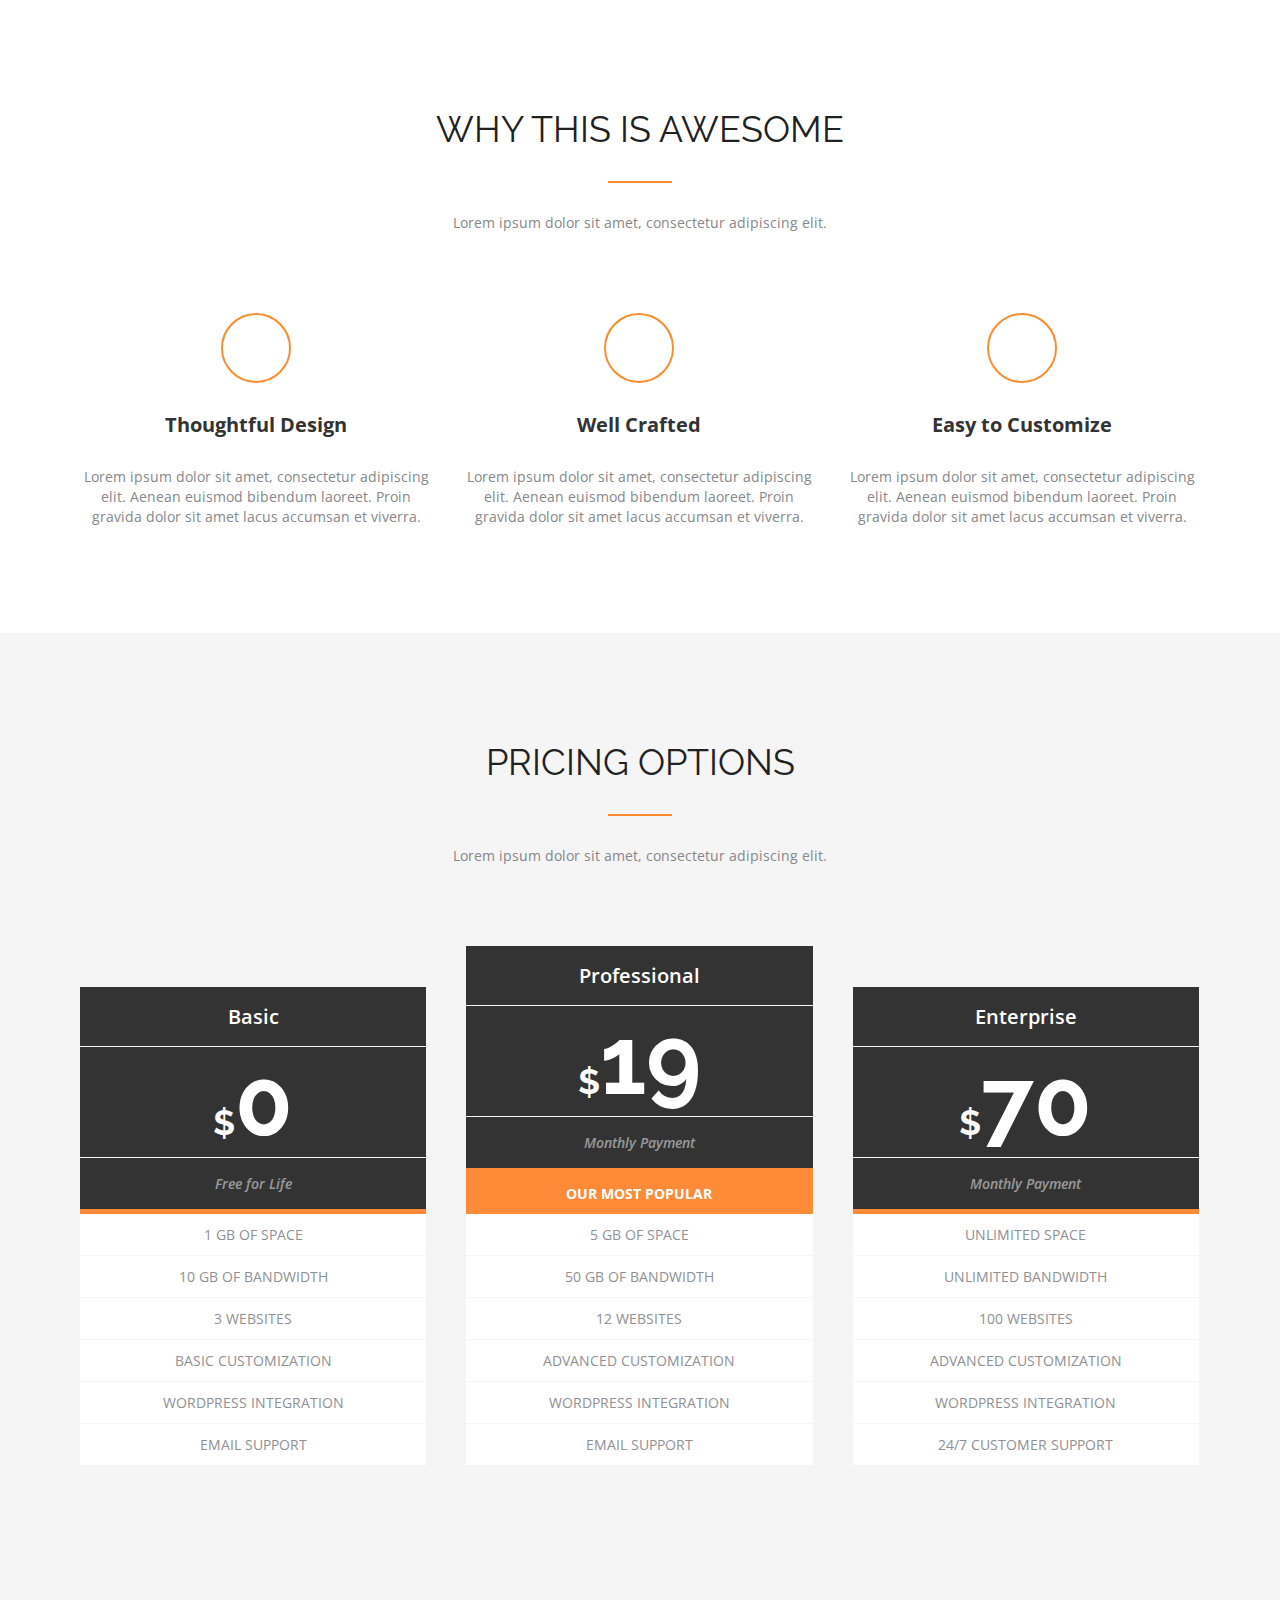
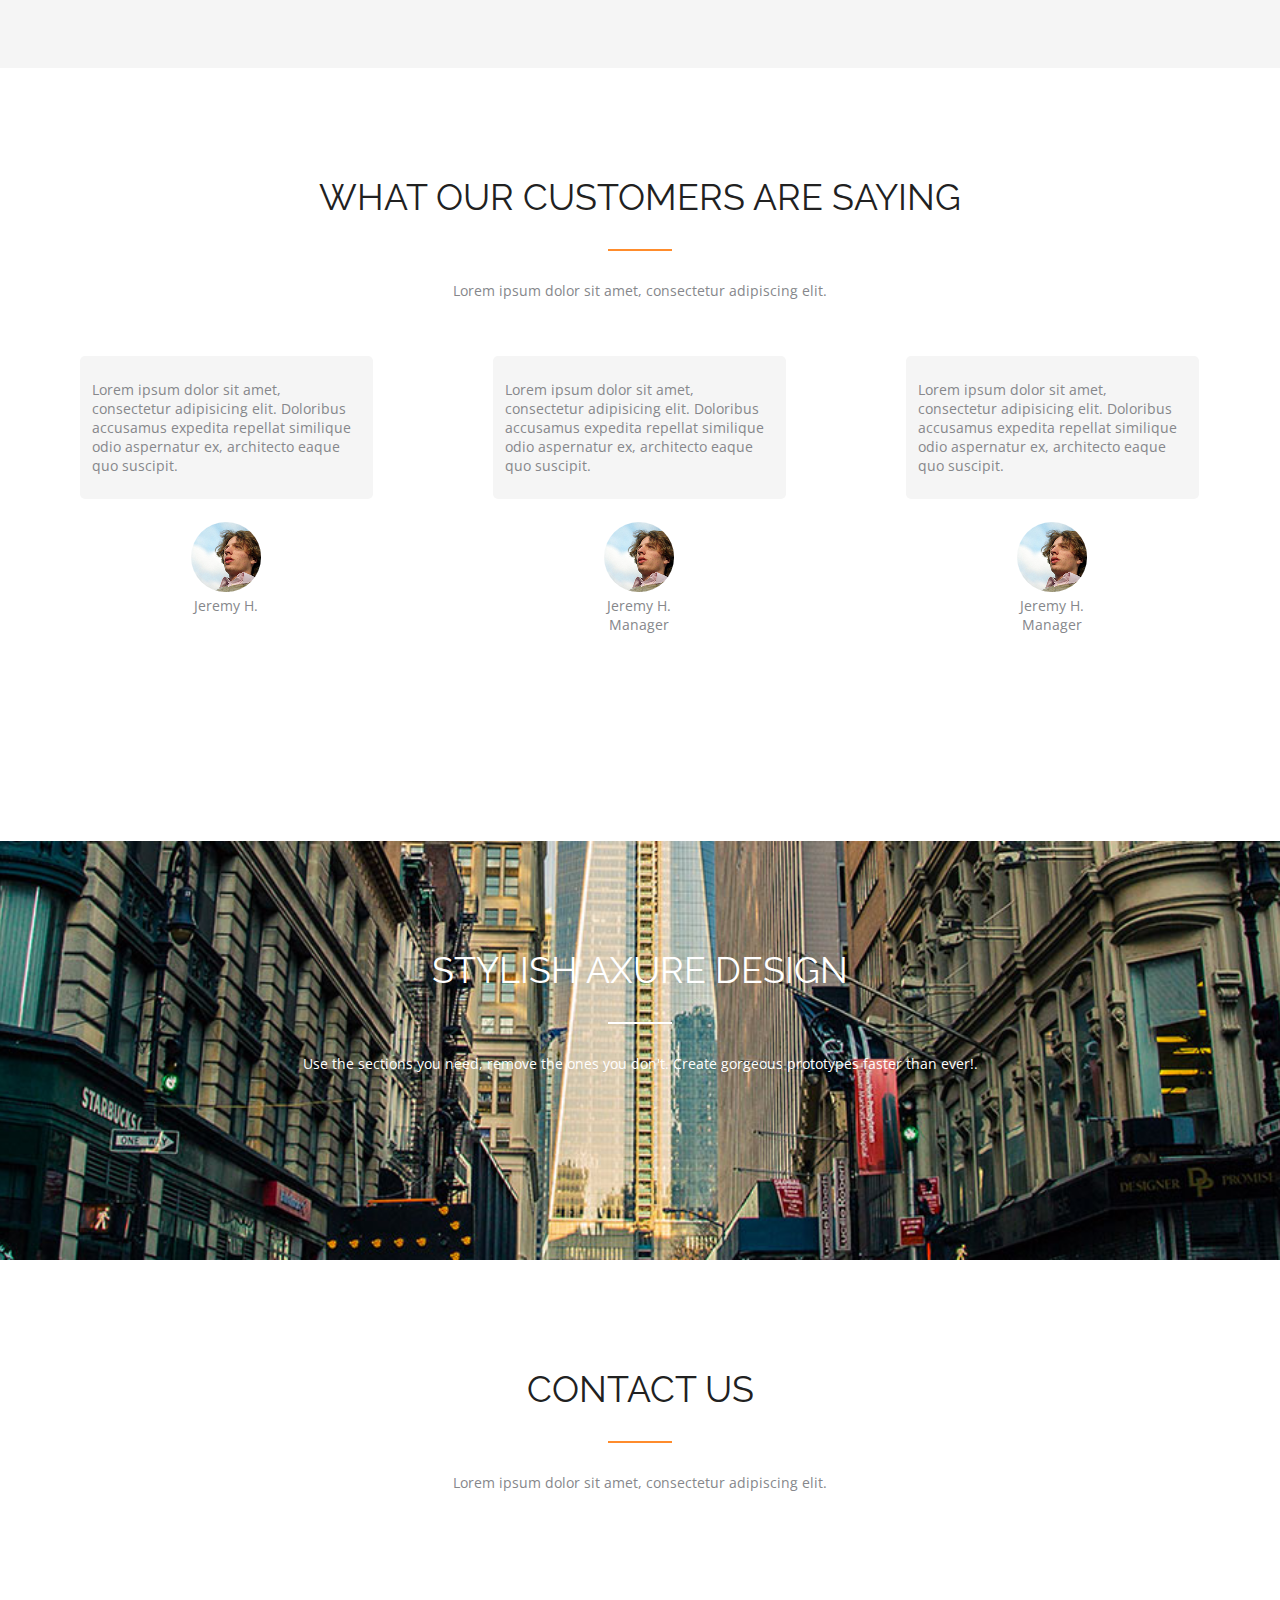
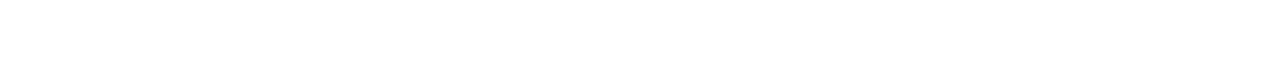
==== Homework/index.html @ 45e9faf8 "Add files via upload" ====
<!DOCTYPE html>
<html lang="en">
<head>
    <meta charset="UTF-8">
    <title>AXIT</title>
    <link href="https://fonts.googleapis.com/css?family=Open+Sans:400,600,600i,700|Raleway:400,400i,600,600i,700&display=swap&subset=cyrillic,cyrillic-ext" rel="stylesheet">
    <!--<link rel="stylesheet" href="css/reset.css">-->
    <link rel="stylesheet" href="css/style.css">
</head>
<body>
<div class="section advantages">
    <div class="container">
        <div class="section-title">
            <h3>WHY THIS IS AWESOME</h3>
            <!--<div class="underline"></div>-->
            <p>Lorem ipsum dolor sit amet, consectetur adipiscing elit.</p>
        </div>
        <div class="main advantages">
            <div class="column">
                <div class="icon"><span class="icon_lightbulb"></span></div>
                <h5>Thoughtful Design</h5>
                <p>Lorem ipsum dolor sit amet, consectetur adipiscing
                    elit. Aenean euismod bibendum laoreet. Proin gravida
                    dolor sit amet lacus accumsan et viverra.</p>
            </div>
            <div class="column">
                <div class="icon"><span class="icon_keyboard"></span>
                </div>
                <h5>Well Crafted</h5>
                <p>Lorem ipsum dolor sit amet, consectetur adipiscing
                    elit. Aenean euismod bibendum laoreet. Proin gravida
                    dolor sit amet lacus accumsan et viverra.</p>
            </div>
            <div class="column">
                <div class="icon"><span class="icon_flash"></span>
                    <!--<img src="img/flash.svg" alt="flash">--></div>
                <h5>Easy to Customize</h5>
                <p>Lorem ipsum dolor sit amet, consectetur adipiscing
                    elit. Aenean euismod bibendum laoreet. Proin gravida
                    dolor sit amet lacus accumsan et viverra.</p>
            </div>
        </div>
    </div>
</div>
<div class="section price">
    <div class="container">
        <div class="section-title">
            <h3>PRICING OPTIONS</h3>
            <!--<div class="underline"></div>-->
            <p>Lorem ipsum dolor sit amet, consectetur adipiscing elit.</p>
        </div>
        <div class="main price-main">
            <div class="column">
                <ul>
                    <li class="subscribe-name">Basic</li>
                    <li class="subscribe-price"><span class="dollar-sign">$</span>0</li>
                    <li class="subscribe-duration">Free for Life</li>
                    <li class="subscribe-description">1 gb of space</li>
                    <li class="subscribe-description">10 gb of bandwidth</li>
                    <li class="subscribe-description">3 websites</li>
                    <li class="subscribe-description">Basic Customization</li>
                    <li class="subscribe-description">wordpress integration</li>
                    <li class="subscribe-description">email support</li>
                </ul>
            </div>


            <div class="column">
                <ul>
                    <li class="subscribe-name">Professional</li>
                    <li class="subscribe-price"><span class="dollar-sign">$</span>19</li>
                    <li class="subscribe-duration">Monthly Payment</li>
                    <li class="subscribe-popular">OUR MOST POPULAR</li>
                    <li class="subscribe-description">5 gb of space</li>
                    <li class="subscribe-description">50 gb of bandwidth</li>
                    <li class="subscribe-description">12 websites</li>
                    <li class="subscribe-description">Advanced Customization</li>
                    <li class="subscribe-description">wordpress integration</li>
                    <li class="subscribe-description">email support</li>
                </ul>
            </div>
            <div class="column">
                <ul>
                    <li class="subscribe-name">Enterprise</li>
                    <li class="subscribe-price"><span class="dollar-sign">$</span>70</li>
                    <li class="subscribe-duration">Monthly Payment</li>
                    <li class="subscribe-description">Unlimited space</li>
                    <li class="subscribe-description">unlimited bandwidth</li>
                    <li class="subscribe-description">100 websites</li>
                    <li class="subscribe-description">Advanced Customization</li>
                    <li class="subscribe-description">wordpress integration</li>
                    <li class="subscribe-description">24/7 customer support</li>
                </ul>
            </div>
        </div>
    </div>
</div>
<div class="section reviews">
    <div class="container">
        <div class="section-title">
            <h3>WHAT OUR CUSTOMERS ARE SAYING</h3>
            <!--<div class="underline"></div>-->
            <p>Lorem ipsum dolor sit amet, consectetur adipiscing elit.</p>
        </div>
        <div class="main reviews-main">
            <div class="column">
                <div class="reviews-text">
                    Lorem ipsum dolor sit amet,
                    consectetur adipisicing elit. Doloribus
                    accusamus expedita repellat similique
                    odio aspernatur ex, architecto eaque
                    quo suscipit.
                </div>
                <ul class="reviews-author">
                    <li class="avatar-author"><img src="img/avatar.png" alt="avatar"></li>
                    <li>Jeremy H.</li>
                </ul>
                <!--<div class="reviews-author">
                    <div class="avatar-author">
                        <img src="img/avatar.png" alt="avatar">
                    </div>
                    <div class="name-author">Jeremy H.</div>
                    <div class="position-author">Manager</div>
                </div>-->

            </div>
            <div class="column">
                <div class="reviews-text">
                    Lorem ipsum dolor sit amet,
                    consectetur adipisicing elit. Doloribus
                    accusamus expedita repellat similique
                    odio aspernatur ex, architecto eaque
                    quo suscipit.
                </div>
                <div class="reviews-author">
                    <div class="avatar-author">
                        <img src="img/avatar.png" alt="avatar">
                    </div>
                    <div class="name-author">Jeremy H.</div>
                    <div class="position-author">Manager</div>
                </div>
            </div>
            <div class="column">
                <div class="reviews-text">
                    Lorem ipsum dolor sit amet,
                    consectetur adipisicing elit. Doloribus
                    accusamus expedita repellat similique
                    odio aspernatur ex, architecto eaque
                    quo suscipit.
                </div>
                <div class="reviews-author">
                    <div class="avatar-author">
                        <img src="img/avatar.png" alt="avatar">
                    </div>
                    <div class="name-author">Jeremy H.</div>
                    <div class="position-author">Manager</div>
                </div>
            </div>
        </div>
    </div>
</div>
<div class="section stylish">
    <div class="container">
        <div class="section-title">
            <h3>STYLISH AXURE DESIGN</h3>
            <!--<div class="underline"></div>-->
            <p>Use the sections you need, remove the ones you don't.  Create gorgeous prototypes faster than ever!.</p>
        </div>
    </div>
</div>
<div class="section contacts">
    <div class="container">
        <div class="section-title">
            <h3>CONTACT US</h3>
            <!--<div class="underline"></div>-->
            <p>Lorem ipsum dolor sit amet, consectetur adipiscing elit.</p>
        </div>
    </div>
</div>
</body>
</html>
---- Homework/css/style.css ----
/*font-family: 'Open Sans', sans-serif;
font-family: 'Raleway', sans-serif;*/
* {
    margin: 0;
    padding: 0;
    font-size: 100%;
    box-sizing: border-box;
}
.section {
    padding: 108px 0 106px;

}

.container {
    max-width: 1120px;
    padding: 0 15px;
    width: 100%;
    margin: auto;
    box-sizing: content-box;
}

.section.advantages {
    text-align: center;
}

.section-title h3 {
    font-family: 'Raleway', sans-serif;
    font-size: 36px;
    color: #212121;
    line-height: 43px;
    text-transform: uppercase;
    font-weight: normal;
    margin-bottom: 30px;
}
.section-title h3:after {
    content: '';
    display: block;
    margin: 30px auto 30px;
    background: #ff8c2c;
    width: 64px;
    height: 2px;

}

/*.section-title .underline {
    margin: auto;
    max-width: 64px;
    border-bottom: 2px solid #ff8c2c;
    text-align: center;
    margin-bottom: 30px;
}*/

.section-title p {
    font-family: 'Open Sans', sans-serif;
    font-size: 14px;
    line-height: 20px;
    color: #86878b;
    margin-bottom: 80px;
}

.main {
    display: flex;
    flex-direction: row;
    margin: 0 -15px;
}

.column {
    width: 33.3%;
}

.main.advantages .column{
    padding: 0 15px;
    align-items: flex-start;
}



.main.advantages .icon {
    width: 70px;
    height: 70px;
    border: 2px solid #ff8c2c;
    border-radius: 50%;
    font-size: 32px;
    color: #ff8c2c;
    line-height: 70px;
    margin: auto;
    margin-bottom: 30px;
    display: flex;
}
.main.advantages span {
    margin: auto;
}

.main.advantages span.icon_lightbulb {
    background-image: url("../img/lightbulb.svg");
}

.main.advantages span.icon_keyboard {
    background-image: url("../img/keyboard.svg");
}
.main.advantages span.icon_flashflash {
    background-image: url("../img/flash.svg");
}

.advantages h5 {
    font-family: 'Open Sans', sans-serif;
    font-weight: bold;
    font-size: 20px;
    line-height: 24px;
    color: #333333;
    margin-bottom: 30px;

}

.advantages p {
    font-family: 'Open Sans', sans-serif;
    font-weight: normal;
    font-size: 14px;
    line-height: 20px;
    color: #86878b;
}

.section.price {
    text-align: center;
    background-color: #f5f5f5;
}

.main.price-main {
    align-items: flex-end;
    margin: 0 -20px;
}
ul {
    list-style-type: none;
    margin-bottom: 96px;
}

.main.price-main .column{
    padding: 0 20px;
    /*align-items: flex-end;*/

}
.price-main ul{
    font-size: 14px;


}
.price-main li.subscribe-name {
    background: #333333;
    border-bottom: 1px solid #f5f5f5;
    color: #fff;
    font-family: 'Open Sans', sans-serif;
    font-weight: 600;
    font-size: 20px;
    line-height: 59px;
    vertical-align: middle;

}
.price-main li.subscribe-price {
    background: #333333;
    border-bottom: 1px solid #f5f5f5;
    color: #fff;
    font-family:'Raleway', sans-serif;
    font-weight: bold;
    font-size: 94px;
    vertical-align: bottom;
    /*height: 100px;*/
}
.price-main li.subscribe-price span.dollar-sign{
    font-family: 'Raleway', sans-serif;
    font-weight: bold;
    font-size: 35px;
}
.price-main li.subscribe-duration {
    background: #333333;
    color: rgba(255, 255, 255, .5);
    border-bottom: 5px solid #ff8b38;
    font-family: 'Open Sans', sans-serif;
    font-weight: 600;
    font-style: italic;
    line-height: 51px;
    vertical-align: middle;

}
.price-main li.subscribe-popular {
    background: #ff8b38;
    color: #fff;
    font-family: 'Open Sans', sans-serif;
    font-weight: bold;
    font-size: 14px;
    line-height: 41px;
    vertical-align: middle;

}
.price-main li.subscribe-description {
    background: #fff;
    text-transform: uppercase;
    font-family:  'Open Sans', sans-serif;
    color: #8f9094;
    font-weight: normal;
    border-bottom: 1px solid #f5f5f5;
    line-height: 41px;
    vertical-align: middle;
}

.section.reviews {
    text-align: center;
}
.section.reviews .section-title p {
    margin-bottom: 55px;
}
.main.reviews-main {
    align-items: flex-start;
    margin: 0 -60px;

}
.main .column {
    padding: 0 60px;
}

.reviews-author {
    font-family: 'Open Sans', sans-serif;
    font-size: 14px;
    color: #86878b;
    margin-bottom: 101px;
}
/*.main.reviews-main .column .reviews-author {
    flex-direction: column;
}*/
.main .column .reviews-text {
    background: #f5f5f5;
    padding: 24px 12px;
    border-radius: 5px;
    font-family: 'Open Sans', sans-serif;
    font-size: 14px;
    color: #86878b;
    margin-bottom: 23px;
    text-align: left;
 }

/*
Чушь муть и компот
ul.reviews-author {
    display: inline-block;
}

.avatar-author {
    !*width: 50%;*!
    text-align: left;
}
.name-author {
    !*width: 50%;*!
    text-align: left;
}
*/

.section.stylish {
    text-align: center;
    background: url("../img/bg_stylish.jpg") no-repeat center top / cover;

}

.section.stylish .section-title h3 {
    color: #fff;
}

.section.stylish  .section-title h3:after {
    content: '';
    display: block;
    margin: 30px auto 30px;
    background: #fff;
    width: 64px;
    height: 2px;
}

.section.stylish .section-title p {
    color: #fff;
}


.section.contacts {
    text-align: center;
}
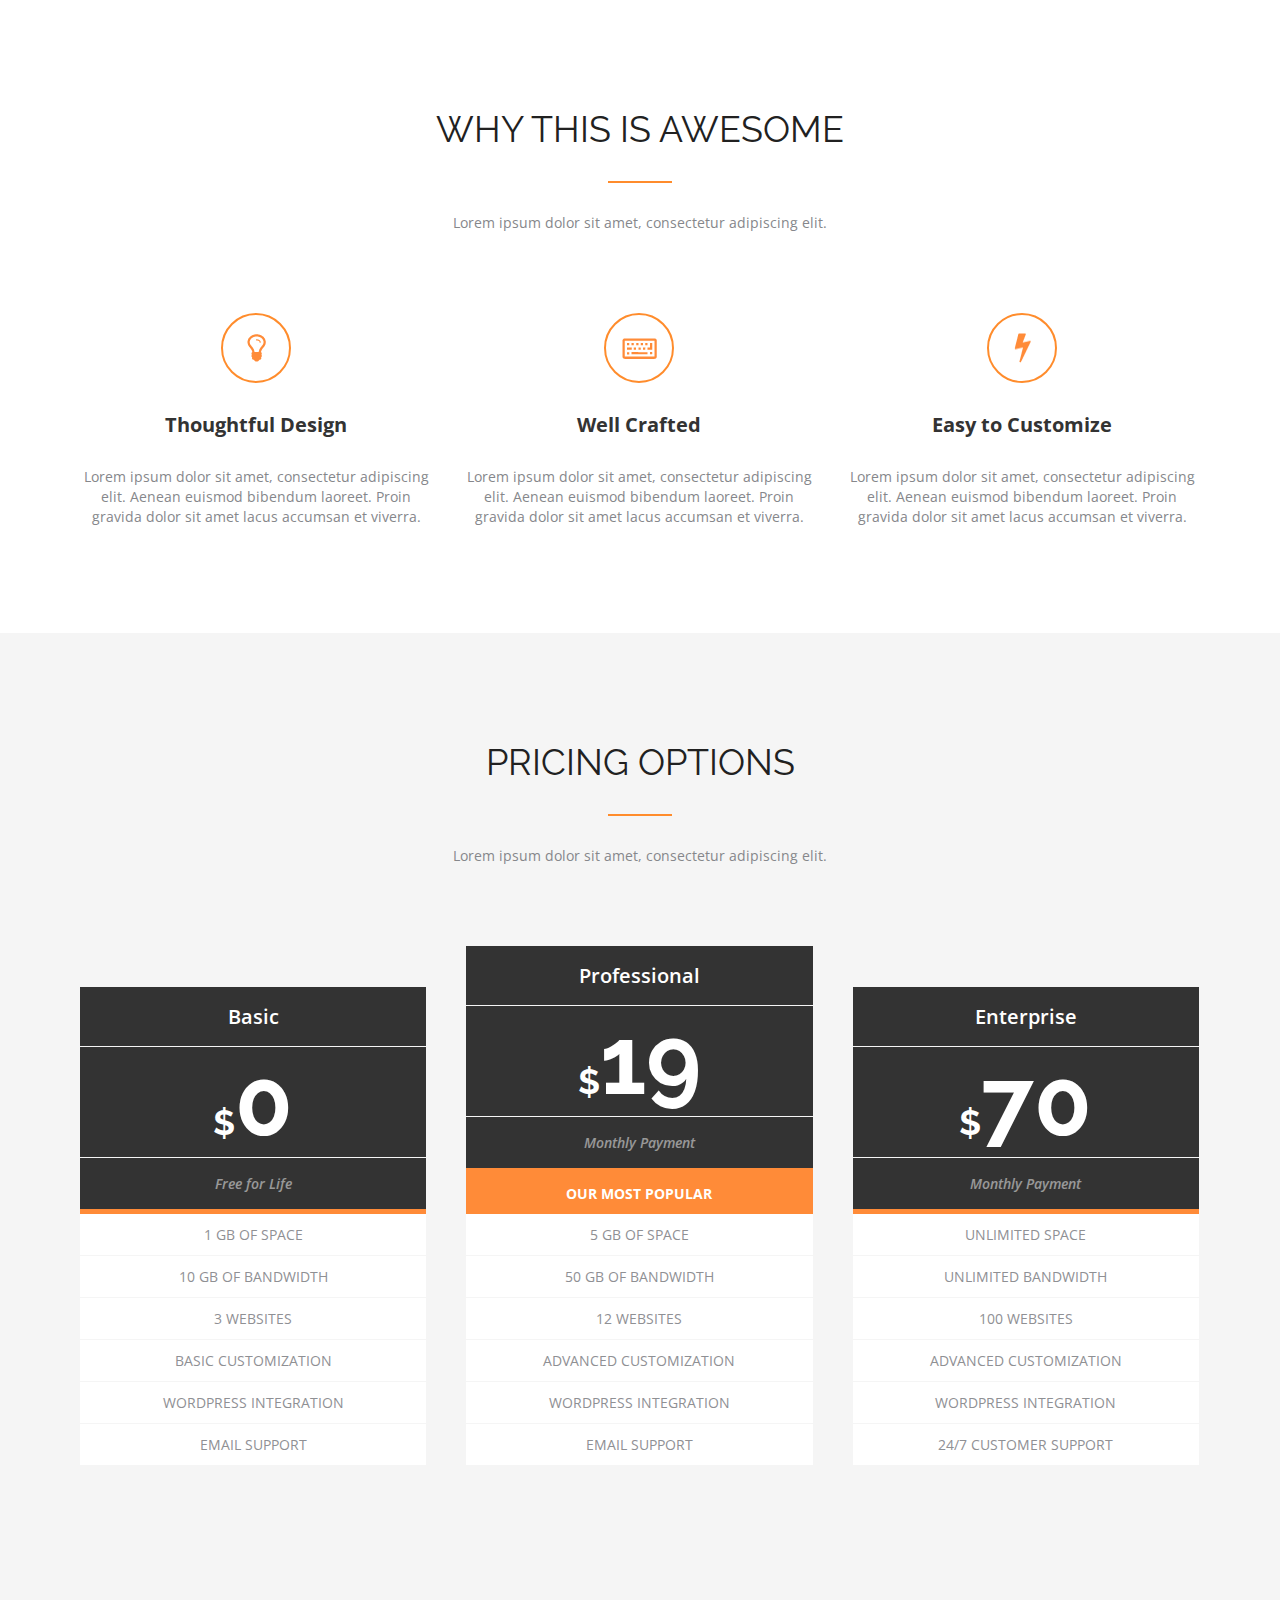
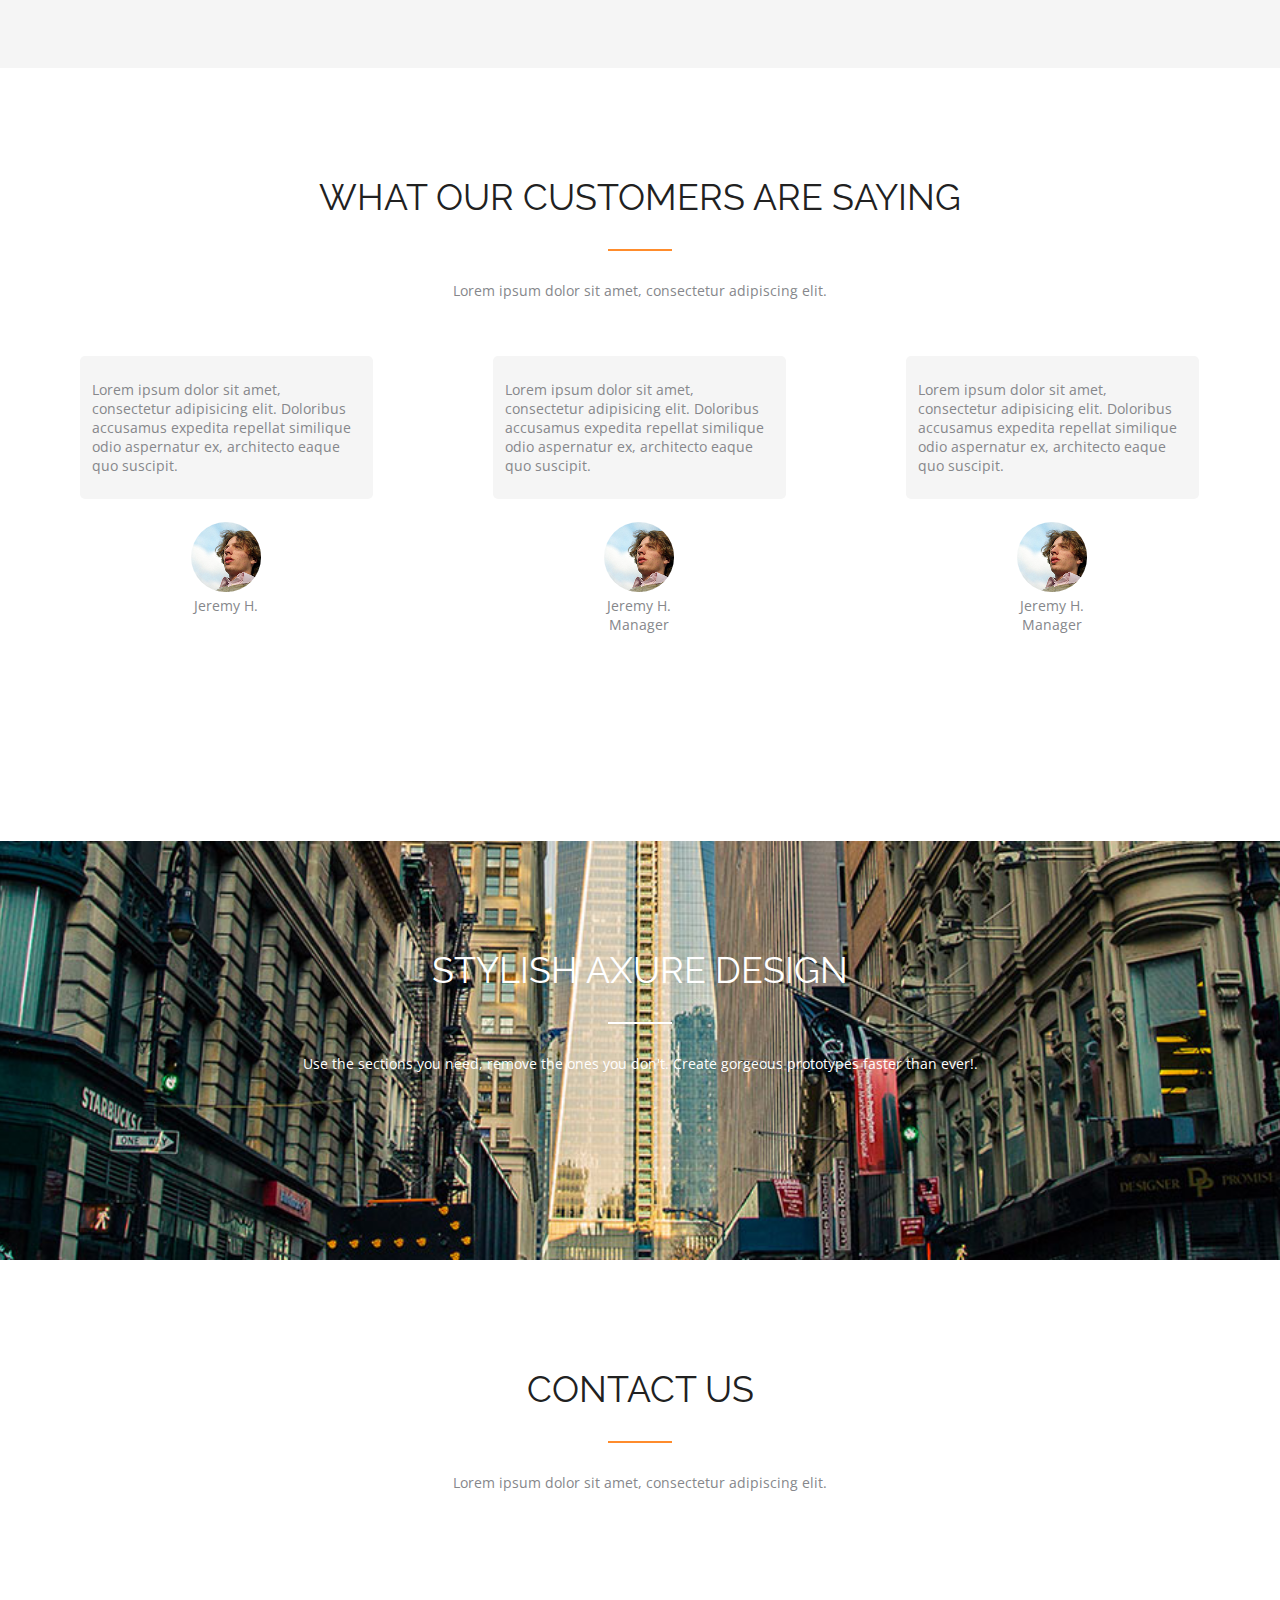
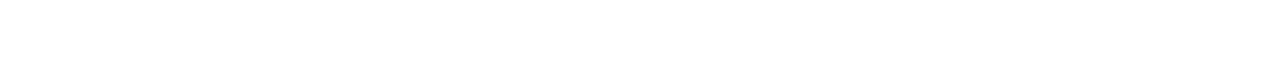
==== commit d2725b41: "Add files via upload" ====
--- a/Homework/index.html
+++ b/Homework/index.html
@@ -17,14 +17,17 @@
         </div>
         <div class="main advantages">
             <div class="column">
-                <div class="icon"><span class="icon_lightbulb"></span></div>
+                <div class="icon"><!--<span class="icon_lightbulb"></span>-->
+                    <img class="lightbulb" src="img/lightbulb.png" alt="lightbulb">
+                </div>
                 <h5>Thoughtful Design</h5>
                 <p>Lorem ipsum dolor sit amet, consectetur adipiscing
                     elit. Aenean euismod bibendum laoreet. Proin gravida
                     dolor sit amet lacus accumsan et viverra.</p>
             </div>
             <div class="column">
-                <div class="icon"><span class="icon_keyboard"></span>
+                <div class="icon"><!--<span class="icon_keyboard"></span>-->
+                    <img class="keyboard" src="img/keyboard.png" alt="keyboard">
                 </div>
                 <h5>Well Crafted</h5>
                 <p>Lorem ipsum dolor sit amet, consectetur adipiscing
@@ -32,8 +35,8 @@
                     dolor sit amet lacus accumsan et viverra.</p>
             </div>
             <div class="column">
-                <div class="icon"><span class="icon_flash"></span>
-                    <!--<img src="img/flash.svg" alt="flash">--></div>
+                <div class="icon"><!--<span class="icon_flash"></span>-->
+                    <img class="flash" src="img/flash.png" alt="flash"></div>
                 <h5>Easy to Customize</h5>
                 <p>Lorem ipsum dolor sit amet, consectetur adipiscing
                     elit. Aenean euismod bibendum laoreet. Proin gravida
--- a/Homework/css/style.css
+++ b/Homework/css/style.css
@@ -87,6 +87,20 @@
     margin-bottom: 30px;
     display: flex;
 }
+.icon img.lightbulb {
+    margin: auto;
+    max-height: 28px;
+}
+.icon img.keyboard {
+    margin: auto;
+    max-height: 21px;
+}
+.icon img.flash {
+    margin: auto;
+    max-height: 30px;
+}
+
+/*
 .main.advantages span {
     margin: auto;
 }
@@ -101,6 +115,7 @@
 .main.advantages span.icon_flashflash {
     background-image: url("../img/flash.svg");
 }
+*/
 
 .advantages h5 {
     font-family: 'Open Sans', sans-serif;
